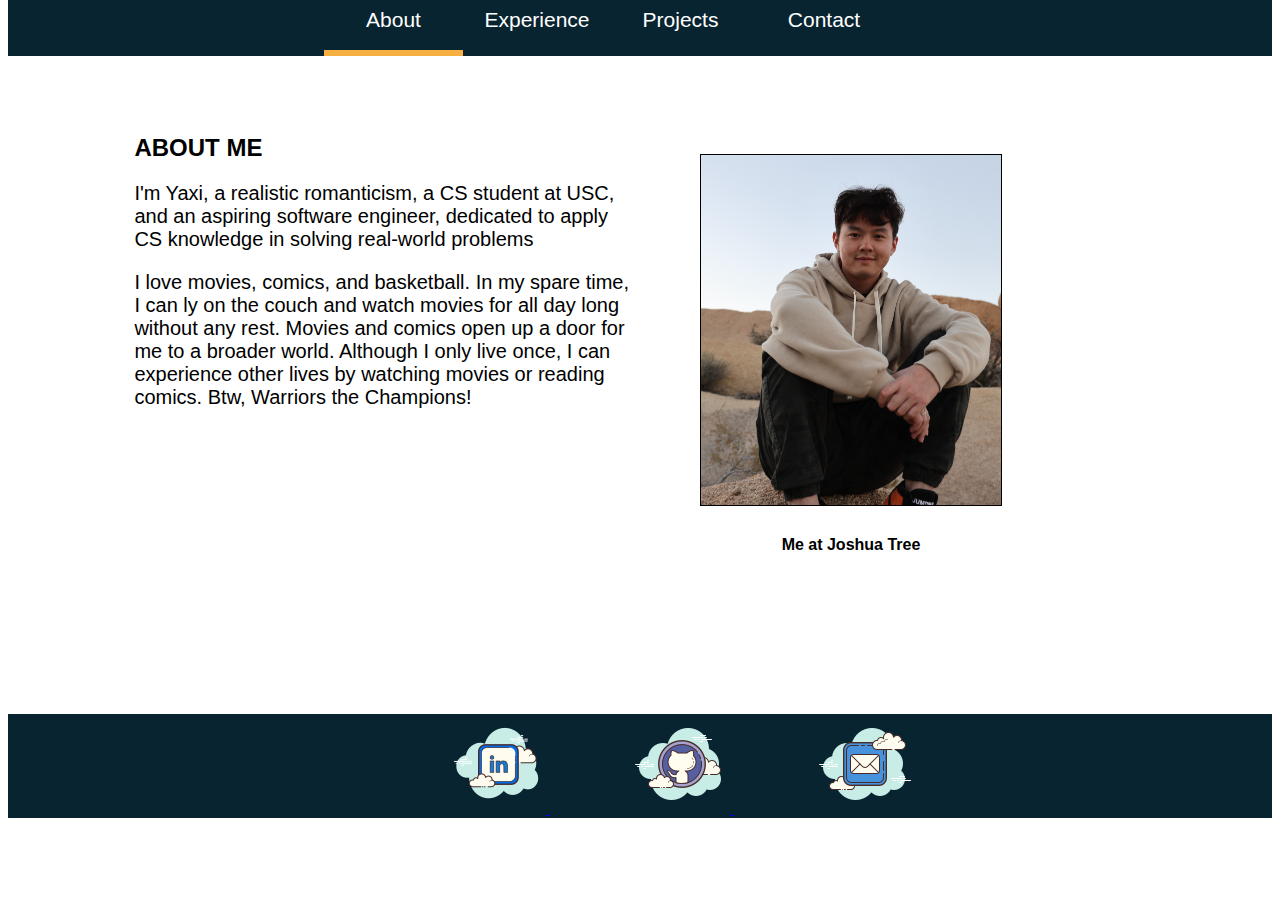
==== index.html @ 29996ffb "update" ====
<!DOCTYPE html>
<html>
<head>
	<meta charset="UTF-8">
    <meta http-equiv="X-UA-Compatible" content="IE=edge">
    <meta name="viewport" content="width=device-width, initial-scale=1.0">
	<title>Yaxi Zeng | Home</title>
	<link href="style.css" rel="stylesheet" />

	<link rel="icon" type="image/png" sizes="32x32" href="favicon-32x32.png">
	<link rel="icon" type="image/png" sizes="16x16" href="favicon-16x16.png">
	<link rel="manifest" href="site.webmanifest">

	<style>
		#col1{
			width: 40%;
			height: 600px;
			float: left;
			margin-left: 10%;
		}

		#col1 p{
			font-size: 20px;
		}

		#col1 li{
			font-size: 20px;
		}

		#col2{
			float: left;
			padding-top: 30px;
			padding-left: 50px;
			text-align: center;
		}

		#me {
			border: 1px solid black;
			width: 300px;
			height: auto;
			margin: 10px;
		}

		#About{
			padding-top: 40px;
		}

	</style>
</head>
<body>
<div id="nav-wrapper">
	<div id="nav">
				<a id = "active" href="index.html">About</a>
				<a href="experiences.html">Experience</a>
				<a href="projects.html">Projects</a>
				<a href="contacts.html">Contact</a>
	</div> <!-- #nav -->
</div>
<div id ="About">
	<div id = "col1">
		<h2>ABOUT ME</h2>
		<p>I'm Yaxi, a realistic romanticism, a CS student at USC, and an aspiring software engineer, dedicated to apply CS knowledge in solving real-world problems</p>
		<p>I love movies, comics, and basketball. In my spare time, I can ly on the couch and watch movies for all day long without any rest. Movies and comics open up a door for me to a broader world. Although I only live once, I can experience other lives by watching movies or reading comics. Btw, Warriors the Champions!</p>

	</div>
	<div id = "col2">
		<div class="container">
			<img id="me" src="img/me.jpg" alt="Me" />
			<p><b>Me at Joshua Tree</b></p>
		</div>
	</div>
	<div class="clearfloat"></div>
</div>

<div id="footer">
    <a href="https://www.linkedin.com/in/yaxi-zeng/"  target="_blank">
        <img id="linkedin" src="./img/linkedin.png" alt="linkedin icon">
    </a>
    <a href="https://github.com/GamerZYX"  target="_blank">
        <img src="./img/github.png" alt="github icon">
    </a>
    <a href = "mailto:yaxizeng@usc.edu">
        <img src="./img/mail.png" alt="email icon">
    </a>
</div>


</body>
</html>
---- style.css ----
.clearfloat {
			clear: both;
		}

		#nav-wrapper {
			background-color: #082430;
			position: relative;
			bottom: 18px;
		}

		
		#nav {
			width: 50%;
			margin-left: auto;
			margin-right: auto;	
		}

		#nav a {
			text-decoration: none;
			background-color: #082430;
			width: 22%;

			line-height: 50px;
			display: inline-block;
			text-align: center;	
			vertical-align: center;
			color: white;
			font-size:21px;
			padding-top: 0.8%;
			padding-bottom: 0.8%;
		}
		
		#nav a:hover {
			background-color: #2e7280;
			font-weight: bold;
		}

		#active {
			border-bottom: 6px solid #F5B041;
		}

		@font-face {
			font-family: 'Lekton';
			src: url("fonts/Lekton-Regular.TTF");
		}

		body{   
		    font-family:'Lekton',sans-serif;
		}

		#footer {
			background-color: #082430;
	    	text-align: center;
		}

		#footer img{
			margin-left: 80px;
		}
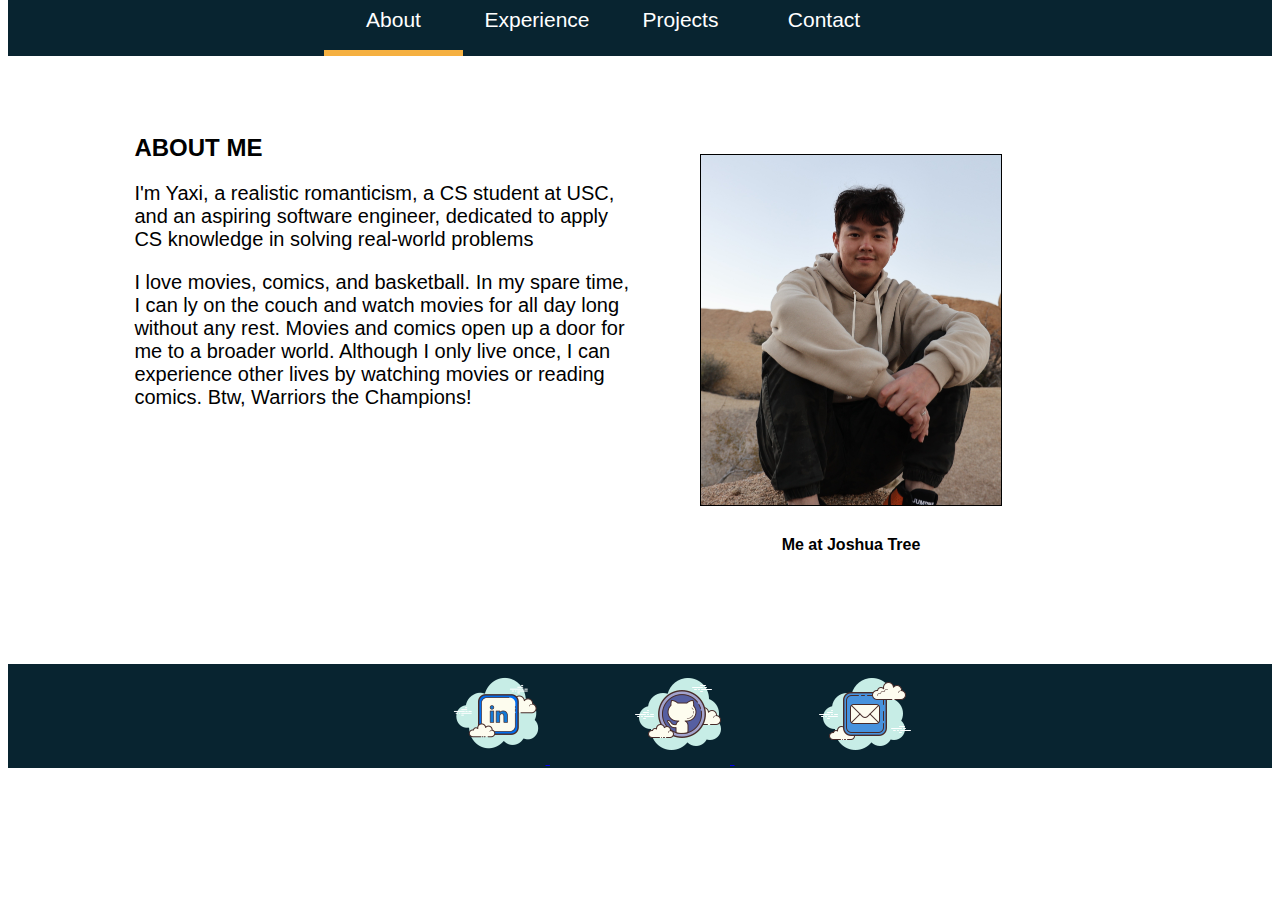
==== commit 6a34b49c: "update homepage" ====
--- a/index.html
+++ b/index.html
@@ -14,7 +14,7 @@
 	<style>
 		#col1{
 			width: 40%;
-			height: 600px;
+			height: 550px;
 			float: left;
 			margin-left: 10%;
 		}
